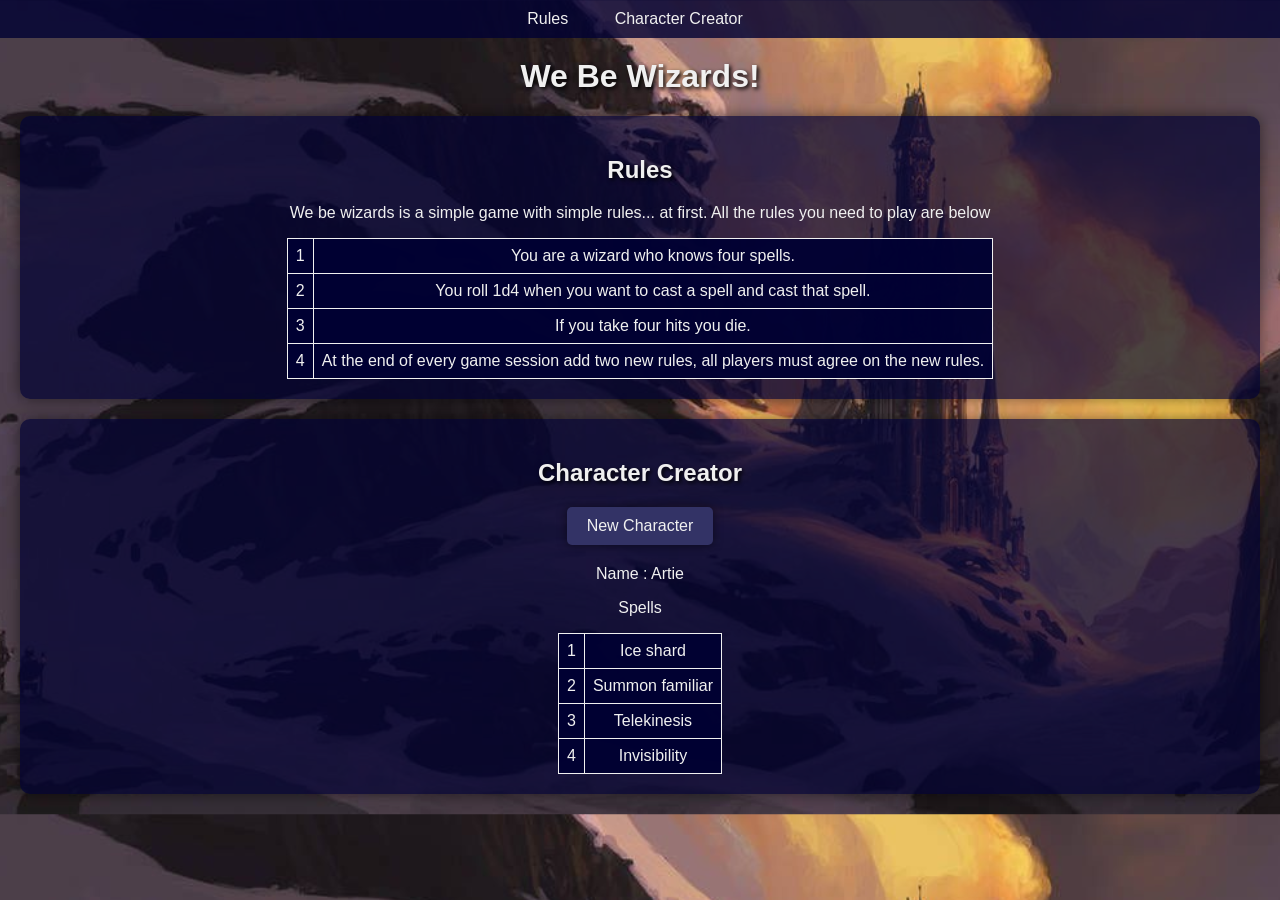
==== Index.html @ 77209aee "writing whole site v1" ====
<!DOCTYPE html>
<html>

<head>
    <meta charset="utf-8" />
    <title>We Be Wizards</title>
    <link rel="stylesheet" type="text/css" href="styles.css">
</head>

<body>

    <nav>
        <ul>
            <li><a href="#rules">Rules</a></li>
            <li><a href="#character-creator">Character Creator</a></li>
        </ul>
    </nav>

    <h1>We Be Wizards!</h1>

    <section id="rules">
        <h1>Rules</h1>
        <p>We be wizards is a simple game with simple rules... at first. All the rules you need to play are below</p>
        <table>
            <tr>
                <td>1</td>
                <td>You are a wizard who knows four spells.</td>
            </tr>
            <tr>
                <td>2</td>
                <td>You roll 1d4 when you want to cast a spell and cast that spell.</td>
            </tr>
            <tr>
                <td>3</td>
                <td>If you take four hits you die.</td>
            </tr>
            <tr>
                <td>4</td>
                <td>At the end of every game session add two new rules, all players must agree on the new rules.</td>
            </tr>
        </table>
    </section>

    <section id="character-creator">
        <h1>Character Creator</h1>
        <button onclick="generateCharacter()">New Character</button>

        <p>Name : <span id="characterName">?</span></p>
        <p>Spells</p>
        <table>
            <tr>
                <td>1</td>
                <td><span id="spell1">?</span></td>
            </tr>
            <tr>
                <td>2</td>
                <td><span id="spell2">?</span></td>
            </tr>
            <tr>
                <td>3</td>
                <td><span id="spell3">?</span></td>
            </tr>
            <tr>
                <td>4</td>
                <td><span id="spell4">?</span></td>
            </tr>
        </table>
    </section>

    <script>
        // Array of first names from The Sopranos
        const sopranosNames = [
            "Tony", "Carmela", "Christopher", "Silvio", "Paulie", "Meadow", 
            "A.J.", "Janice", "Junior", "Livia", "Artie", "Adriana", 
            "Vito", "Bobby", "Ralph", "Johnny", "Furio", "Rosalie"
        ];

        // Array of fun magic-related spells
        const magicSpells = [
            "Summon one thousand bees", "Fire blast", "Create frog", 
            "Telekinesis", "Water breathing", "Invisibility", 
            "Levitation", "Become cat", "Summon thunderstorm", 
            "Teleportation", "Ice shard", "Healing touch", 
            "Shadow cloak", "Lightning strike", "Plant growth", 
            "Summon familiar", "Time freeze", "Shape shift",
            "Summon demon", "Contact nearest dog"
        ];

        // Function to get a random element from an array
        function randomArrayElement(array) {
            return array[Math.floor(Math.random() * array.length)];
        }

        // Function to generate a new character with a random name and random spells
        function generateCharacter() {
            document.getElementById("characterName").innerText = randomArrayElement(sopranosNames);
            document.getElementById("spell1").innerText = randomArrayElement(magicSpells);
            document.getElementById("spell2").innerText = randomArrayElement(magicSpells);
            document.getElementById("spell3").innerText = randomArrayElement(magicSpells);
            document.getElementById("spell4").innerText = randomArrayElement(magicSpells);
        }

        generateCharacter();
    </script>

</body>

</html>
---- styles.css ----
body {
    font-family: Arial, sans-serif;
    margin: 0;
    padding: 0;
    background-image: url('wizardBackground.jpg');
    background-size: cover;
    background-position: center;
    color: #f0f0f0; /* Light text color for better readability */
}

nav {
    background-color: rgba(0, 0, 50, 0.8); /* Dark blue, semi-transparent */
    padding: 10px;
    text-align: center;
}

nav ul {
    list-style-type: none;
    margin: 0;
    padding: 0;
    overflow: hidden;
}

nav ul li {
    display: inline;
    margin-right: 10px;
}

nav ul li a {
    color: #f0f0f0; /* Light text color */
    text-decoration: none;
    padding: 8px 16px;
}

nav ul li a:hover {
    background-color: #575757; /* Slightly lighter on hover */
    border-radius: 4px;
}

h1 {
    text-align: center;
    margin-top: 20px;
    color: #f0f0f0; /* Light text color */
    text-shadow: 2px 2px 4px #000000; /* Text shadow for a magical effect */
}

section {
    padding: 20px;
    background-color: rgba(0, 0, 50, 0.7); /* Dark blue, semi-transparent background */
    margin: 20px;
    border-radius: 10px;
    box-shadow: 0 0 15px rgba(0, 0, 0, 0.5); /* Subtle shadow for depth */
}

table, td {
    border: 1px solid #f0f0f0;
    border-collapse: collapse;
    padding: 8px;
    margin: 0 auto;
    margin-top: 10px;
    background-color: rgba(0, 0, 50, 0.8); /* Dark blue, semi-transparent background for tables */
}

button {
    margin-bottom: 10px;
    display: block;
    margin: 20px auto;
    padding: 10px 20px;
    font-size: 16px;
    background-color: #333366; /* Dark blue button */
    color: #f0f0f0;
    border: none;
    border-radius: 5px;
    cursor: pointer;
    box-shadow: 0 0 10px rgba(0, 0, 0, 0.5); /* Shadow for a magical glow effect */
}

button:hover {
    background-color: #444488; /* Slightly lighter on hover */
}

p, td {
    text-align: center;
}
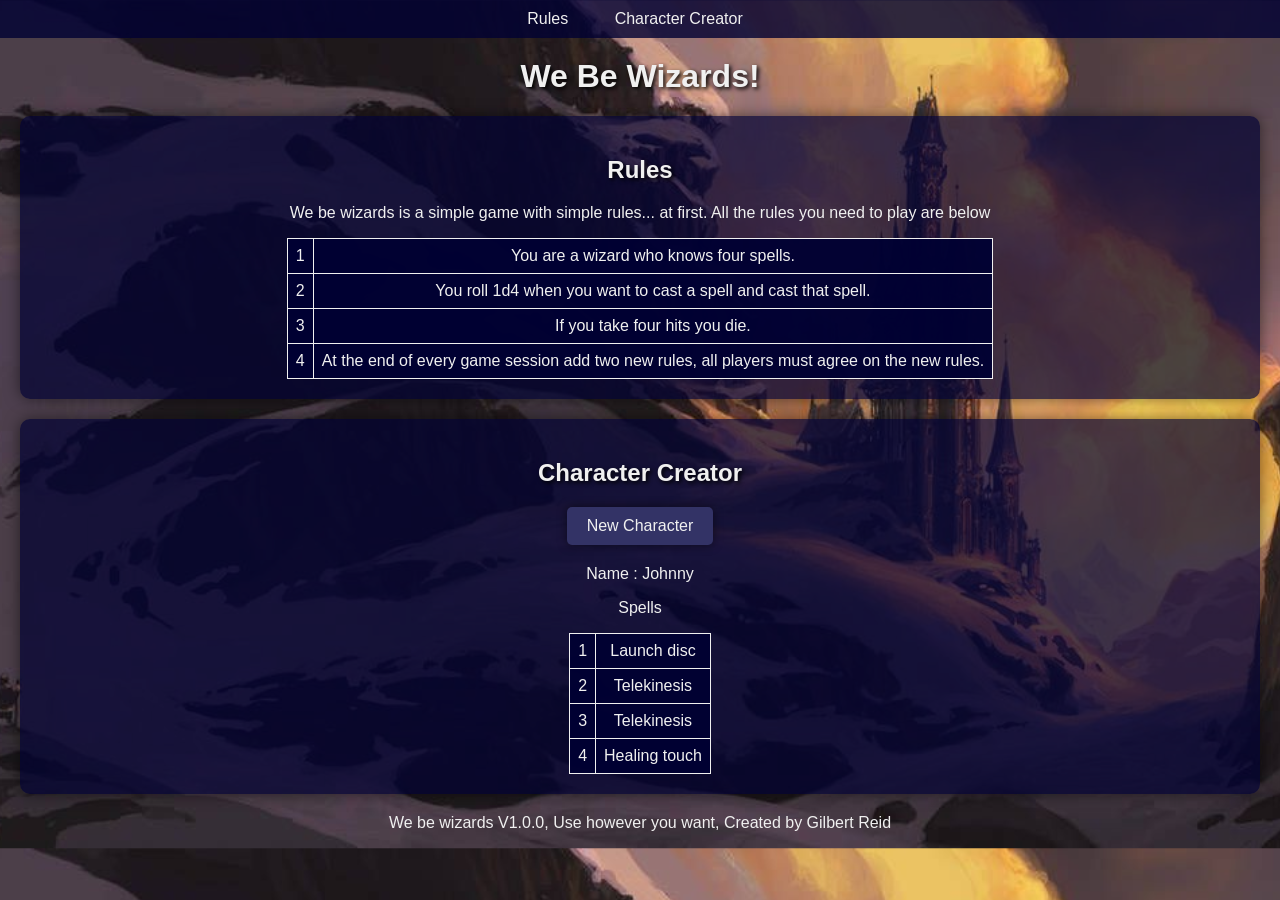
==== commit 6ddb5b41: "trying to fix the mobile format" ====
--- a/Index.html
+++ b/Index.html
@@ -4,7 +4,8 @@
 <head>
     <meta charset="utf-8" />
     <title>We Be Wizards</title>
-    <link rel="stylesheet" type="text/css" href="styles.css">
+    <link rel="stylesheet" type="text/css" href="styles.css"> <!-- Default CSS -->
+    <link rel="stylesheet" type="text/css" href="mobile.css" media="only screen and (max-width: 800px)"> <!-- Mobile CSS -->
 </head>
 
 <body>
@@ -83,7 +84,8 @@
             "Teleportation", "Ice shard", "Healing touch", 
             "Shadow cloak", "Lightning strike", "Plant growth", 
             "Summon familiar", "Time freeze", "Shape shift",
-            "Summon demon", "Contact nearest dog"
+            "Summon demon", "Contact nearest dog","Create gabagool",
+            "Speak Italian", "Hasten man", "Launch disc"            
         ];
 
         // Function to get a random element from an array
@@ -105,4 +107,8 @@
 
 </body>
 
-</html>
+<footer>
+    <p>We be wizards V1.0.0, Use however you want, Created by Gilbert Reid</p>
+</footer>
+
+</html>
--- a/mobile.css
+++ b/mobile.css
@@ -0,0 +1,89 @@
+/* Mobile-only styles */
+
+/* Base mobile font size */
+body {
+    font-family: Arial, sans-serif;
+    font-size: 1em; /* Base font size for scaling */
+    margin: 0;
+    padding: 0;
+    background-image: url('wizardBackground.jpg');
+    background-size: cover;
+    background-position: center;
+    color: #f0f0f0; /* Light text color for better readability */
+}
+
+nav {
+    background-color: rgba(0, 0, 50, 0.8); /* Dark blue, semi-transparent */
+    padding: 1em;
+    text-align: center;
+}
+
+nav ul {
+    list-style-type: none;
+    margin: 0;
+    padding: 0;
+}
+
+nav ul li {
+    display: block;
+    margin-bottom: 0.5em;
+}
+
+nav ul li a {
+    color: #f0f0f0; /* Light text color */
+    text-decoration: none;
+    display: block;
+    padding: 1em;
+    background-color: rgba(0, 0, 50, 0.7); /* Slightly lighter background for links */
+    border-radius: 0.25em;
+}
+
+nav ul li a:hover {
+    background-color: #575757; /* Slightly lighter on hover */
+}
+
+h1 {
+    text-align: center;
+    margin: 1.5em 0;
+    color: #f0f0f0; /* Light text color */
+    text-shadow: 0.125em 0.125em 0.25em #000000; /* Text shadow for a magical effect */
+}
+
+section {
+    padding: 1em;
+    background-color: rgba(0, 0, 50, 0.7); /* Dark blue, semi-transparent background */
+    margin: 1em;
+    border-radius: 0.625em;
+    box-shadow: 0 0 1em rgba(0, 0, 0, 0.5); /* Subtle shadow for depth */
+}
+
+table {
+    width: 100%;
+    border: 0.0625em solid #f0f0f0;
+    border-collapse: collapse;
+    margin-top: 1em;
+}
+
+td {
+    border: 0.0625em solid #f0f0f0;
+    padding: 0.5em;
+    text-align: center;
+    background-color: rgba(0, 0, 50, 0.8); /* Dark blue, semi-transparent background for table cells */
+}
+
+button {
+    width: 100%;
+    margin: 1em 0;
+    padding: 0.75em;
+    font-size: 1.125em;
+    background-color: #333366; /* Dark blue button */
+    color: #f0f0f0;
+    border: none;
+    border-radius: 0.3125em;
+    cursor: pointer;
+    box-shadow: 0 0 0.625em rgba(0, 0, 0, 0.5); /* Shadow for a magical glow effect */
+}
+
+button:hover {
+    background-color: #444488; /* Slightly lighter on hover */
+}
